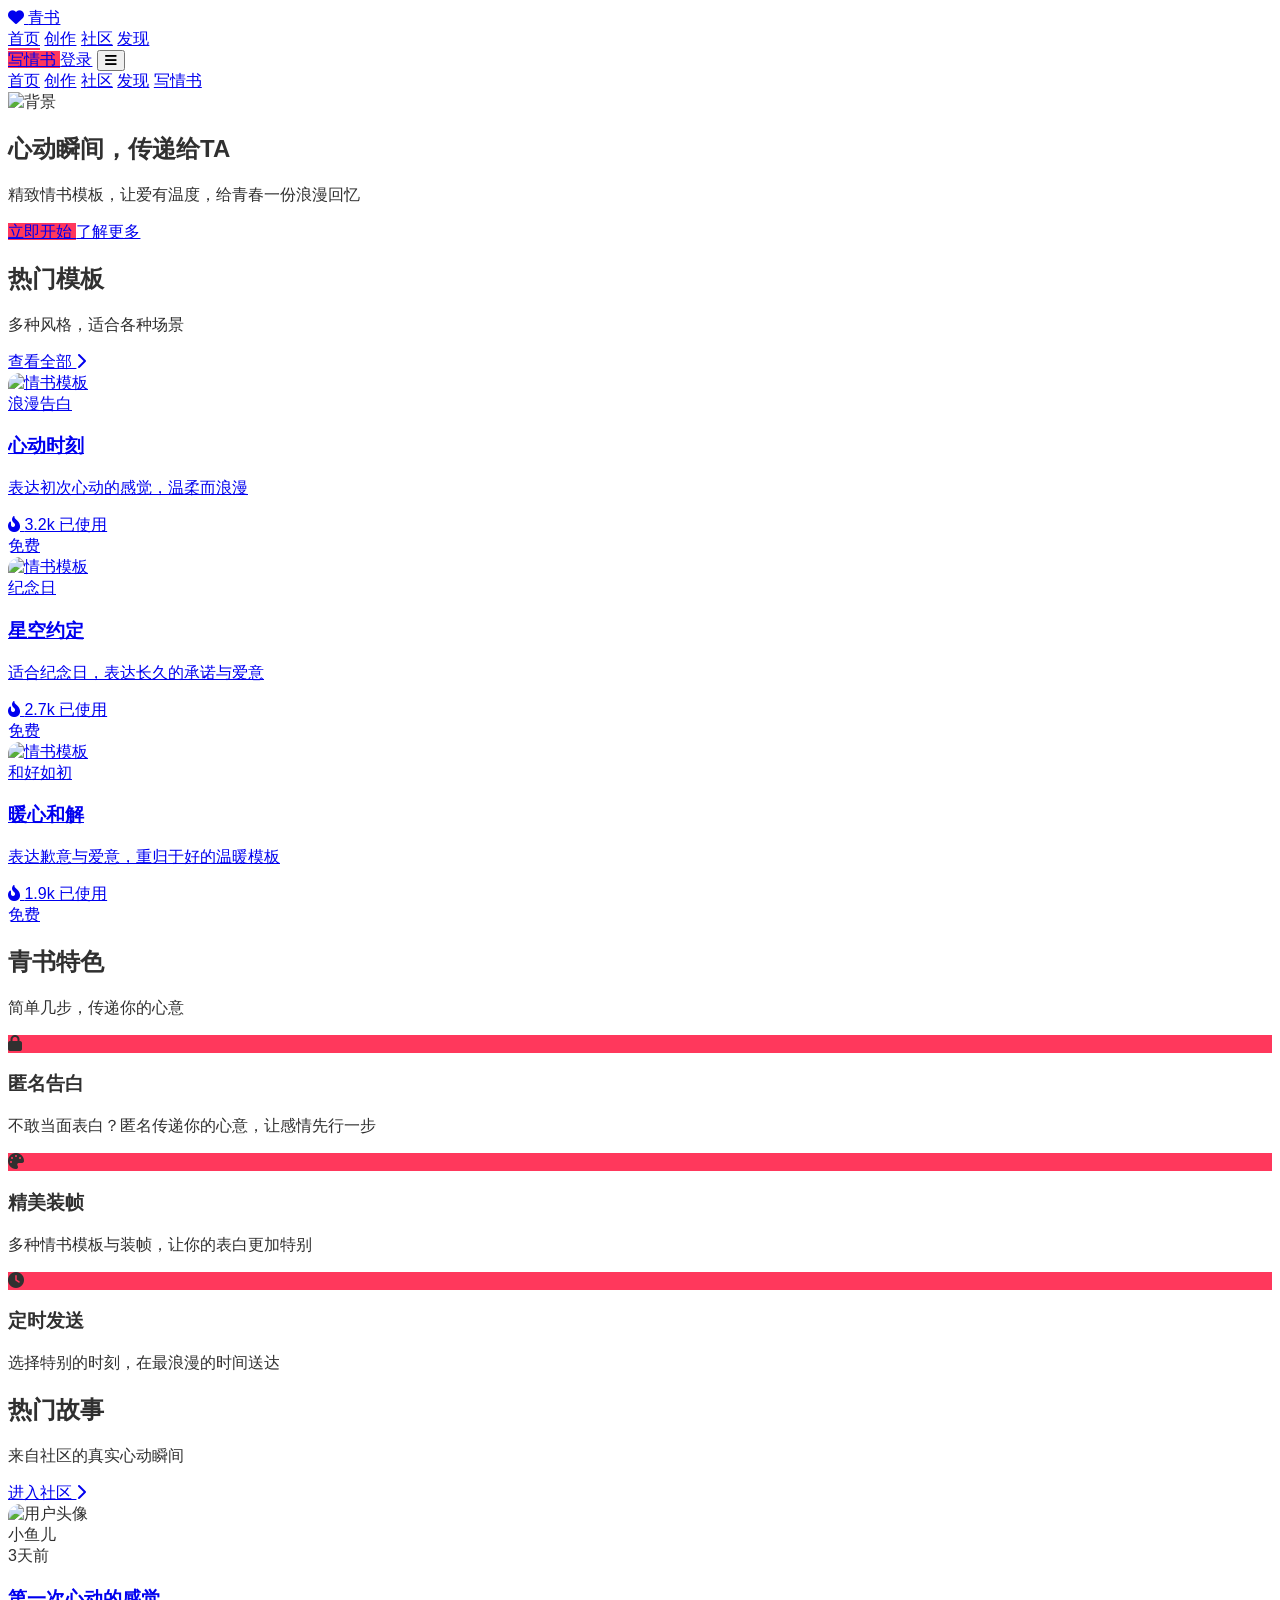
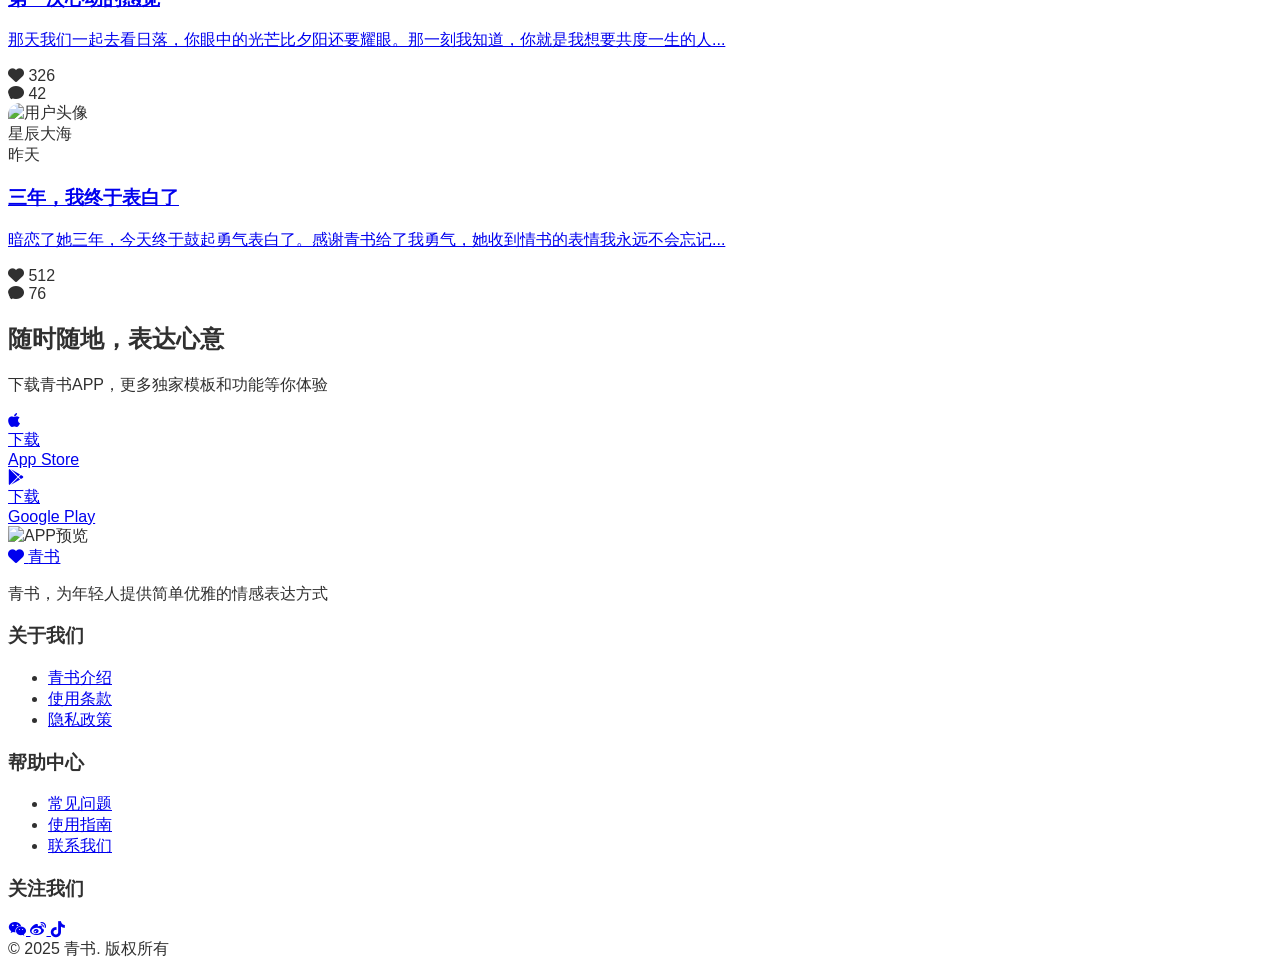
==== UI/index.html @ a6194a2e "提交UI设计" ====
<!DOCTYPE html>
<html lang="zh-CN">
<head>
    <meta charset="UTF-8">
    <meta name="viewport" content="width=device-width, initial-scale=1.0">
    <title>青书 - 传递爱与情感的平台</title>
    <!-- Tailwind CSS -->
    <script src="https://cdn.tailwindcss.com"></script>
    <script>
        tailwind.config = {
            theme: {
                extend: {
                    colors: {
                        primary: '#ff385c',
                        secondary: '#5c67ff',
                        dark: '#303030',
                        light: '#fafafa'
                    },
                    fontFamily: {
                        sans: ['PingFang SC', 'Microsoft YaHei', 'sans-serif']
                    }
                }
            }
        }
    </script>
    <!-- FontAwesome -->
    <link rel="stylesheet" href="https://cdnjs.cloudflare.com/ajax/libs/font-awesome/6.4.0/css/all.min.css">
    <style>
        body {
            font-family: 'PingFang SC', 'Microsoft YaHei', sans-serif;
            background-color: #ffffff;
            color: #303030;
        }
        .btn-primary {
            background: #ff385c;
            transition: all 0.2s ease;
        }
        .btn-primary:hover {
            background: #e6324f;
            transform: translateY(-1px);
            box-shadow: 0 4px 12px -2px rgba(255, 56, 92, 0.3);
        }
        .card {
            transition: all 0.2s ease;
            border-radius: 12px;
            overflow: hidden;
        }
        .card:hover {
            transform: translateY(-2px);
            box-shadow: 0 10px 15px -3px rgba(0, 0, 0, 0.1);
        }
        .nav-item {
            position: relative;
        }
        .nav-item::after {
            content: '';
            position: absolute;
            width: 0;
            height: 2px;
            bottom: -3px;
            left: 0;
            background-color: #ff385c;
            transition: width 0.2s ease;
        }
        .nav-item.active::after,
        .nav-item:hover::after {
            width: 100%;
        }
        @media (max-width: 640px) {
            .feature-card {
                padding: 1rem;
            }
        }
    </style>
</head>
<body>
    <!-- 导航栏 -->
    <nav class="bg-white py-3 shadow-sm sticky top-0 z-50">
        <div class="container mx-auto px-4 sm:px-6 lg:px-8 flex justify-between items-center">
            <a href="index.html" class="flex items-center gap-2">
                <span class="text-primary text-2xl"><i class="fas fa-heart"></i></span>
                <span class="font-bold text-xl text-primary">青书</span>
            </a>
            
            <div class="hidden md:flex items-center gap-8">
                <a href="index.html" class="nav-item active text-primary font-medium">首页</a>
                <a href="create.html" class="nav-item text-gray-700 hover:text-primary transition">创作</a>
                <a href="community.html" class="nav-item text-gray-700 hover:text-primary transition">社区</a>
                <a href="discovery.html" class="nav-item text-gray-700 hover:text-primary transition">发现</a>
            </div>
            
            <div class="flex items-center gap-4">
                <a href="create.html" class="btn-primary text-white px-5 py-2 rounded-full text-sm font-medium hidden md:block">
                    写情书
                </a>
                <a href="login.html" class="text-gray-700 hover:text-primary transition">登录</a>
                <button id="mobile-menu-btn" class="text-gray-700 md:hidden">
                    <i class="fas fa-bars text-xl"></i>
                </button>
            </div>
        </div>
        <!-- 移动端菜单 -->
        <div id="mobile-menu" class="md:hidden hidden bg-white border-t border-gray-100 mt-2">
            <div class="container mx-auto px-4 py-2">
                <a href="index.html" class="block py-2 text-primary font-medium">首页</a>
                <a href="create.html" class="block py-2 text-gray-700 hover:text-primary">创作</a>
                <a href="community.html" class="block py-2 text-gray-700 hover:text-primary">社区</a>
                <a href="discovery.html" class="block py-2 text-gray-700 hover:text-primary">发现</a>
                <a href="create.html" class="block py-2 text-primary font-medium">写情书</a>
            </div>
        </div>
    </nav>

    <!-- 英雄区域 -->
    <section class="relative overflow-hidden py-12 md:py-20">
        <div class="absolute inset-0 z-0">
            <div class="absolute inset-0 bg-gradient-to-r from-pink-50 to-blue-50 opacity-70"></div>
            <img src="https://images.unsplash.com/photo-1565843714144-d5a3292ae82d?q=80&w=1920&auto=format&fit=crop" 
                 alt="背景" class="w-full h-full object-cover object-center">
        </div>
        
        <div class="container mx-auto px-4 sm:px-6 lg:px-8 relative z-10">
            <div class="max-w-2xl mx-auto text-center">
                <h1 class="text-3xl md:text-4xl font-bold mb-4 leading-tight">
                    <span class="text-primary">心动</span>瞬间，<span class="text-primary">传递</span>给TA
                </h1>
                <p class="text-lg mb-6 text-gray-700">精致情书模板，让爱有温度，给青春一份浪漫回忆</p>
                <div class="flex flex-col sm:flex-row gap-3 justify-center">
                    <a href="create.html" class="btn-primary text-white px-6 py-3 rounded-full text-base font-medium shadow-md">
                        立即开始
                    </a>
                    <a href="#features" class="bg-white text-primary border border-primary px-6 py-3 rounded-full text-base font-medium shadow-sm">
                        了解更多
                    </a>
                </div>
            </div>
        </div>
    </section>

    <!-- 热门模板 -->
    <section class="py-12 bg-white">
        <div class="container mx-auto px-4 sm:px-6 lg:px-8">
            <div class="flex justify-between items-end mb-6">
                <div>
                    <h2 class="text-2xl font-bold">热门模板</h2>
                    <p class="text-gray-500 mt-1">多种风格，适合各种场景</p>
                </div>
                <a href="templates.html" class="text-primary hover:underline flex items-center text-sm">
                    查看全部 <i class="fas fa-chevron-right ml-1 text-xs"></i>
                </a>
            </div>
            
            <div class="grid grid-cols-1 sm:grid-cols-2 lg:grid-cols-3 gap-5">
                <!-- 模板卡片1 -->
                <div class="card bg-white shadow">
                    <a href="create.html" class="block">
                        <div class="relative h-48 sm:h-52">
                            <img src="https://images.unsplash.com/photo-1518199266791-5375a83190b7?q=80&w=800&auto=format&fit=crop" 
                                alt="情书模板" class="w-full h-full object-cover">
                            <div class="absolute inset-0 bg-gradient-to-t from-black/60 to-transparent flex items-end">
                                <div class="p-4 text-white">
                                    <span class="bg-primary/80 text-white text-xs px-2 py-1 rounded-full">浪漫告白</span>
                                    <h3 class="text-xl font-bold mt-2">心动时刻</h3>
                                </div>
                            </div>
                        </div>
                        <div class="p-4">
                            <p class="text-gray-500 text-sm">表达初次心动的感觉，温柔而浪漫</p>
                            <div class="flex justify-between items-center mt-3">
                                <div class="flex items-center text-xs text-gray-400">
                                    <i class="fas fa-fire-alt mr-1 text-orange-400"></i>
                                    <span>3.2k 已使用</span>
                                </div>
                                <span class="text-primary font-medium">免费</span>
                            </div>
                        </div>
                    </a>
                </div>
                
                <!-- 模板卡片2 -->
                <div class="card bg-white shadow">
                    <a href="create.html" class="block">
                        <div class="relative h-48 sm:h-52">
                            <img src="https://images.unsplash.com/photo-1530103862676-de8c9debad1d?q=80&w=800&auto=format&fit=crop" 
                                alt="情书模板" class="w-full h-full object-cover">
                            <div class="absolute inset-0 bg-gradient-to-t from-black/60 to-transparent flex items-end">
                                <div class="p-4 text-white">
                                    <span class="bg-secondary/80 text-white text-xs px-2 py-1 rounded-full">纪念日</span>
                                    <h3 class="text-xl font-bold mt-2">星空约定</h3>
                                </div>
                            </div>
                        </div>
                        <div class="p-4">
                            <p class="text-gray-500 text-sm">适合纪念日，表达长久的承诺与爱意</p>
                            <div class="flex justify-between items-center mt-3">
                                <div class="flex items-center text-xs text-gray-400">
                                    <i class="fas fa-fire-alt mr-1 text-orange-400"></i>
                                    <span>2.7k 已使用</span>
                                </div>
                                <span class="text-primary font-medium">免费</span>
                            </div>
                        </div>
                    </a>
                </div>
                
                <!-- 模板卡片3 -->
                <div class="card bg-white shadow">
                    <a href="create.html" class="block">
                        <div class="relative h-48 sm:h-52">
                            <img src="https://images.unsplash.com/photo-1579208575657-c595a05383b7?q=80&w=800&auto=format&fit=crop" 
                                alt="情书模板" class="w-full h-full object-cover">
                            <div class="absolute inset-0 bg-gradient-to-t from-black/60 to-transparent flex items-end">
                                <div class="p-4 text-white">
                                    <span class="bg-blue-500/80 text-white text-xs px-2 py-1 rounded-full">和好如初</span>
                                    <h3 class="text-xl font-bold mt-2">暖心和解</h3>
                                </div>
                            </div>
                        </div>
                        <div class="p-4">
                            <p class="text-gray-500 text-sm">表达歉意与爱意，重归于好的温暖模板</p>
                            <div class="flex justify-between items-center mt-3">
                                <div class="flex items-center text-xs text-gray-400">
                                    <i class="fas fa-fire-alt mr-1 text-orange-400"></i>
                                    <span>1.9k 已使用</span>
                                </div>
                                <span class="text-primary font-medium">免费</span>
                            </div>
                        </div>
                    </a>
                </div>
            </div>
        </div>
    </section>

    <!-- 功能特色 -->
    <section id="features" class="py-12 bg-gray-50">
        <div class="container mx-auto px-4 sm:px-6 lg:px-8">
            <div class="text-center mb-10">
                <h2 class="text-2xl font-bold">青书特色</h2>
                <p class="text-gray-500 mt-1">简单几步，传递你的心意</p>
            </div>
            
            <div class="grid grid-cols-1 md:grid-cols-3 gap-5">
                <div class="feature-card bg-white p-5 rounded-xl shadow-sm flex flex-col items-center text-center">
                    <div class="w-12 h-12 btn-primary rounded-full flex items-center justify-center mb-4">
                        <i class="fas fa-lock text-white text-lg"></i>
                    </div>
                    <h3 class="text-lg font-bold mb-2">匿名告白</h3>
                    <p class="text-gray-600">不敢当面表白？匿名传递你的心意，让感情先行一步</p>
                </div>
                
                <div class="feature-card bg-white p-5 rounded-xl shadow-sm flex flex-col items-center text-center">
                    <div class="w-12 h-12 btn-primary rounded-full flex items-center justify-center mb-4">
                        <i class="fas fa-palette text-white text-lg"></i>
                    </div>
                    <h3 class="text-lg font-bold mb-2">精美装帧</h3>
                    <p class="text-gray-600">多种情书模板与装帧，让你的表白更加特别</p>
                </div>
                
                <div class="feature-card bg-white p-5 rounded-xl shadow-sm flex flex-col items-center text-center">
                    <div class="w-12 h-12 btn-primary rounded-full flex items-center justify-center mb-4">
                        <i class="fas fa-clock text-white text-lg"></i>
                    </div>
                    <h3 class="text-lg font-bold mb-2">定时发送</h3>
                    <p class="text-gray-600">选择特别的时刻，在最浪漫的时间送达</p>
                </div>
            </div>
        </div>
    </section>

    <!-- 社区推荐 -->
    <section class="py-12 bg-white">
        <div class="container mx-auto px-4 sm:px-6 lg:px-8">
            <div class="flex justify-between items-end mb-6">
                <div>
                    <h2 class="text-2xl font-bold">热门故事</h2>
                    <p class="text-gray-500 mt-1">来自社区的真实心动瞬间</p>
                </div>
                <a href="community.html" class="text-primary hover:underline flex items-center text-sm">
                    进入社区 <i class="fas fa-chevron-right ml-1 text-xs"></i>
                </a>
            </div>
            
            <div class="grid grid-cols-1 md:grid-cols-2 gap-5">
                <!-- 故事卡片1 -->
                <div class="card bg-white shadow p-5">
                    <div class="flex items-center mb-4">
                        <img src="https://randomuser.me/api/portraits/women/32.jpg" alt="用户头像" class="w-10 h-10 rounded-full">
                        <div class="ml-3">
                            <div class="font-medium">小鱼儿</div>
                            <div class="text-xs text-gray-500">3天前</div>
                        </div>
                    </div>
                    <a href="community.html" class="block">
                        <h3 class="text-lg font-bold mb-2">第一次心动的感觉</h3>
                        <p class="text-gray-600 mb-3 line-clamp-2">那天我们一起去看日落，你眼中的光芒比夕阳还要耀眼。那一刻我知道，你就是我想要共度一生的人...</p>
                    </a>
                    <div class="flex items-center text-sm text-gray-500">
                        <div class="flex items-center mr-4">
                            <i class="fas fa-heart text-primary mr-1"></i>
                            <span>326</span>
                        </div>
                        <div class="flex items-center">
                            <i class="fas fa-comment text-gray-400 mr-1"></i>
                            <span>42</span>
                        </div>
                    </div>
                </div>
                
                <!-- 故事卡片2 -->
                <div class="card bg-white shadow p-5">
                    <div class="flex items-center mb-4">
                        <img src="https://randomuser.me/api/portraits/men/45.jpg" alt="用户头像" class="w-10 h-10 rounded-full">
                        <div class="ml-3">
                            <div class="font-medium">星辰大海</div>
                            <div class="text-xs text-gray-500">昨天</div>
                        </div>
                    </div>
                    <a href="community.html" class="block">
                        <h3 class="text-lg font-bold mb-2">三年，我终于表白了</h3>
                        <p class="text-gray-600 mb-3 line-clamp-2">暗恋了她三年，今天终于鼓起勇气表白了。感谢青书给了我勇气，她收到情书的表情我永远不会忘记...</p>
                    </a>
                    <div class="flex items-center text-sm text-gray-500">
                        <div class="flex items-center mr-4">
                            <i class="fas fa-heart text-primary mr-1"></i>
                            <span>512</span>
                        </div>
                        <div class="flex items-center">
                            <i class="fas fa-comment text-gray-400 mr-1"></i>
                            <span>76</span>
                        </div>
                    </div>
                </div>
            </div>
        </div>
    </section>

    <!-- 下载APP区域 -->
    <section class="py-10 bg-gray-50">
        <div class="container mx-auto px-4 sm:px-6 lg:px-8">
            <div class="flex flex-col md:flex-row items-center justify-between">
                <div class="md:w-1/2 mb-8 md:mb-0">
                    <h2 class="text-2xl font-bold mb-3">随时随地，表达心意</h2>
                    <p class="text-gray-700 mb-5">下载青书APP，更多独家模板和功能等你体验</p>
                    <div class="flex flex-wrap gap-3">
                        <a href="#" class="bg-black text-white px-5 py-2 rounded-xl flex items-center">
                            <i class="fab fa-apple text-xl mr-2"></i>
                            <div>
                                <div class="text-xs">下载</div>
                                <div class="font-medium">App Store</div>
                            </div>
                        </a>
                        <a href="#" class="bg-black text-white px-5 py-2 rounded-xl flex items-center">
                            <i class="fab fa-google-play text-xl mr-2"></i>
                            <div>
                                <div class="text-xs">下载</div>
                                <div class="font-medium">Google Play</div>
                            </div>
                        </a>
                    </div>
                </div>
                <div class="md:w-1/2 flex justify-center md:justify-end">
                    <img src="https://i.imgur.com/JVLZKyh.png" alt="APP预览" class="w-56 rounded-xl shadow-lg">
                </div>
            </div>
        </div>
    </section>

    <!-- 页脚 -->
    <footer class="bg-white py-8 border-t border-gray-100">
        <div class="container mx-auto px-4 sm:px-6 lg:px-8">
            <div class="flex flex-col md:flex-row justify-between">
                <div class="mb-6 md:mb-0">
                    <a href="index.html" class="flex items-center gap-2 mb-4">
                        <span class="text-primary text-2xl"><i class="fas fa-heart"></i></span>
                        <span class="font-bold text-xl text-primary">青书</span>
                    </a>
                    <p class="text-gray-500 max-w-xs">青书，为年轻人提供简单优雅的情感表达方式</p>
                </div>
                <div class="grid grid-cols-2 md:grid-cols-3 gap-8">
                    <div>
                        <h3 class="font-bold mb-3">关于我们</h3>
                        <ul class="space-y-2">
                            <li><a href="#" class="text-gray-500 hover:text-primary">青书介绍</a></li>
                            <li><a href="#" class="text-gray-500 hover:text-primary">使用条款</a></li>
                            <li><a href="#" class="text-gray-500 hover:text-primary">隐私政策</a></li>
                        </ul>
                    </div>
                    <div>
                        <h3 class="font-bold mb-3">帮助中心</h3>
                        <ul class="space-y-2">
                            <li><a href="#" class="text-gray-500 hover:text-primary">常见问题</a></li>
                            <li><a href="#" class="text-gray-500 hover:text-primary">使用指南</a></li>
                            <li><a href="#" class="text-gray-500 hover:text-primary">联系我们</a></li>
                        </ul>
                    </div>
                    <div>
                        <h3 class="font-bold mb-3">关注我们</h3>
                        <div class="flex space-x-3">
                            <a href="#" class="text-gray-400 hover:text-primary text-xl">
                                <i class="fab fa-weixin"></i>
                            </a>
                            <a href="#" class="text-gray-400 hover:text-primary text-xl">
                                <i class="fab fa-weibo"></i>
                            </a>
                            <a href="#" class="text-gray-400 hover:text-primary text-xl">
                                <i class="fab fa-tiktok"></i>
                            </a>
                        </div>
                    </div>
                </div>
            </div>
            <div class="border-t border-gray-100 mt-8 pt-6 text-center text-gray-500 text-sm">
                &copy; 2025 青书. 版权所有
            </div>
        </div>
    </footer>

    <!-- JavaScript -->
    <script>
        // 移动端菜单控制
        document.getElementById('mobile-menu-btn').addEventListener('click', function() {
            const mobileMenu = document.getElementById('mobile-menu');
            mobileMenu.classList.toggle('hidden');
        });

        // 确保所有链接可以点击
        document.addEventListener('DOMContentLoaded', function() {
            // 通过事件委托处理点击事件
            document.body.addEventListener('click', function(e) {
                let target = e.target;
                
                // 查找最近的a标签父元素
                while (target && target !== document && target.tagName !== 'A') {
                    target = target.parentNode;
                }
                
                // 如果找到a标签，并且href不为空
                if (target && target.tagName === 'A' && target.getAttribute('href')) {
                    const href = target.getAttribute('href');
                    if (href && href !== '#' && !href.startsWith('javascript')) {
                        window.location.href = href;
                    }
                }
            });
        });
    </script>
</body>
</html>
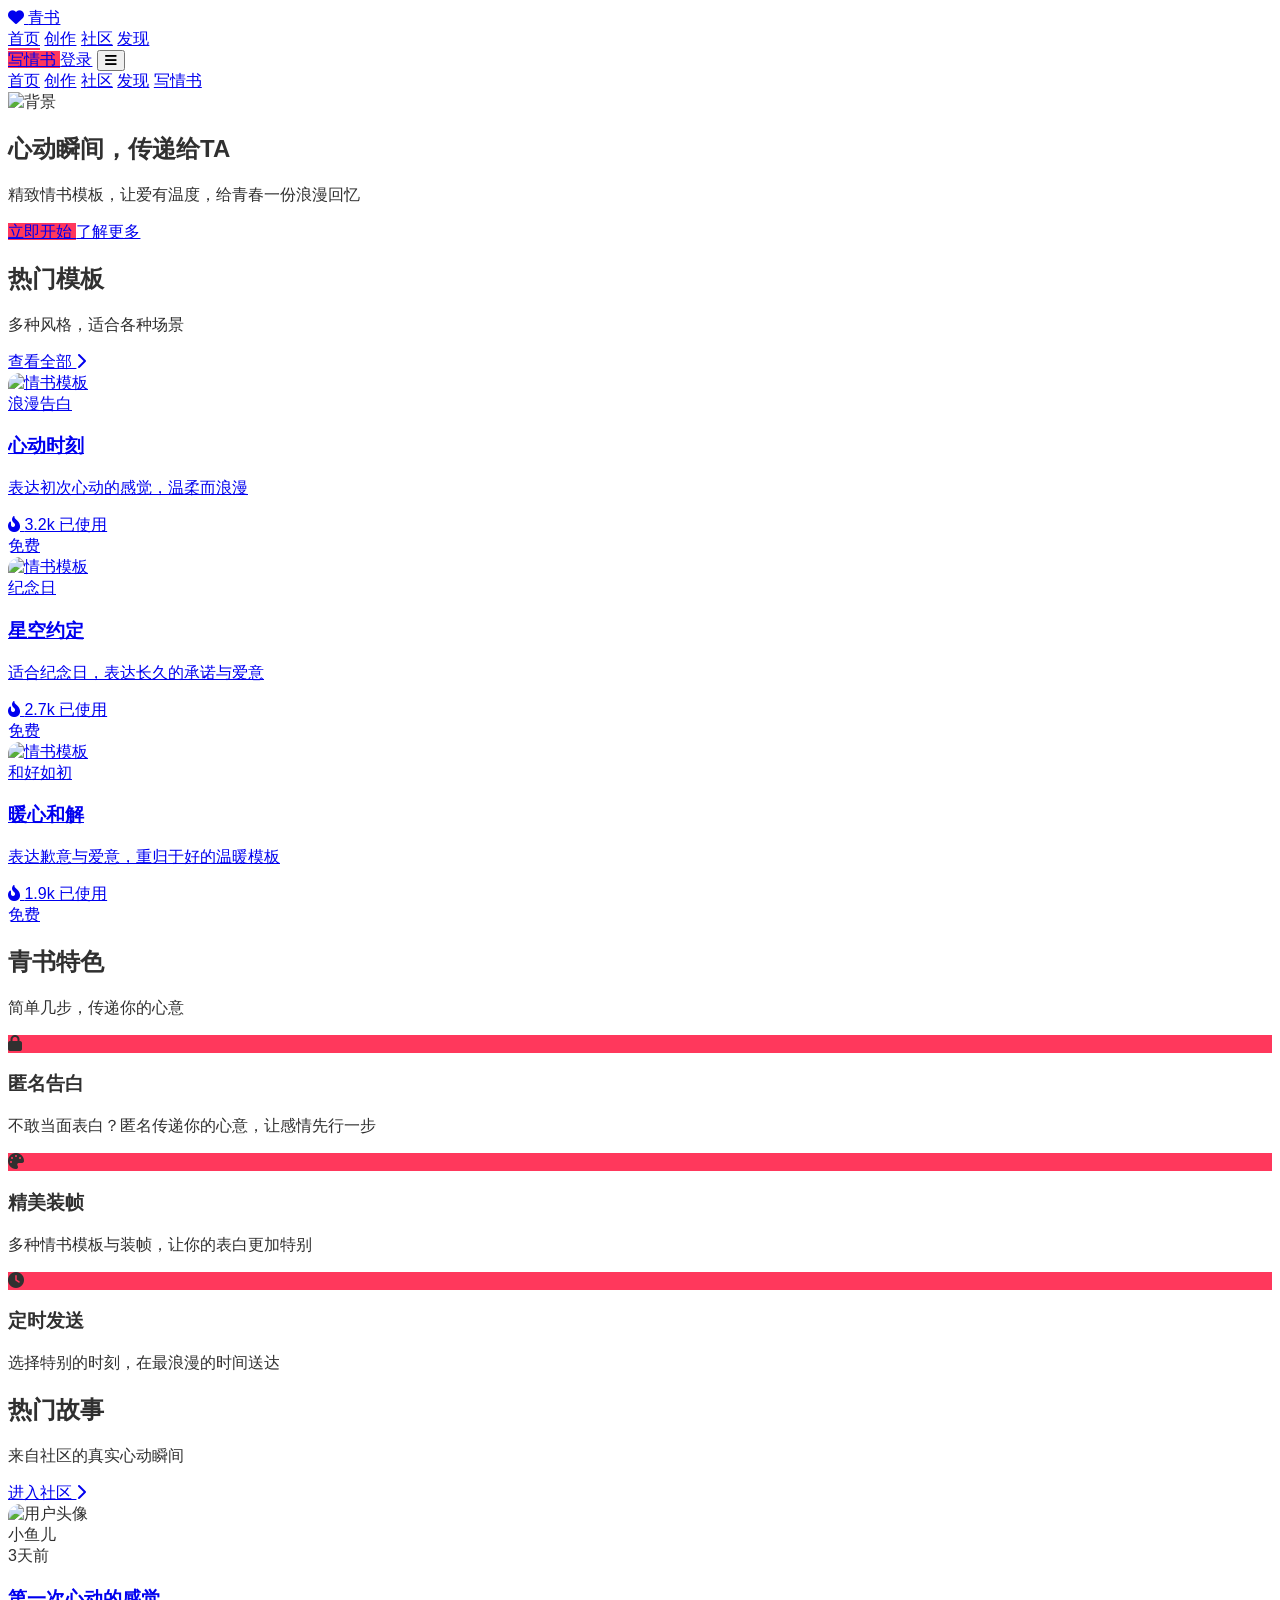
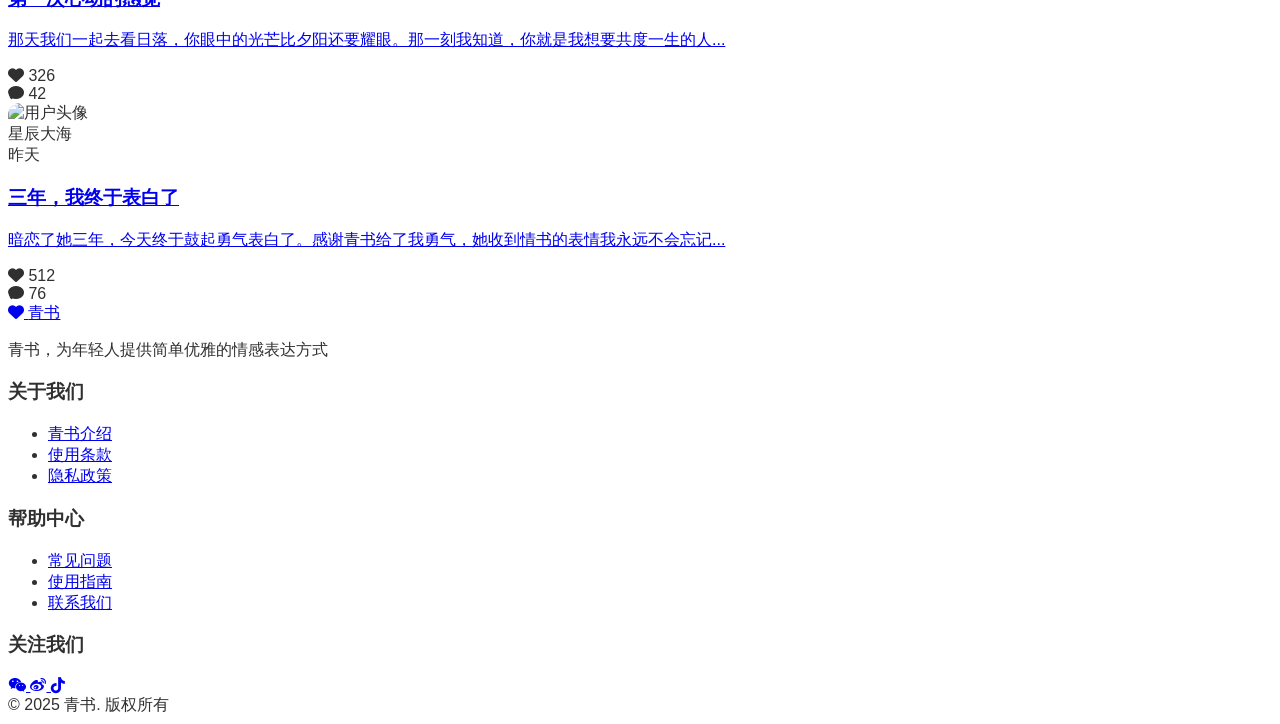
==== commit 815ba9a1: "add 更改UI" ====
--- a/UI/index.html
+++ b/UI/index.html
@@ -1,5 +1,6 @@
 <!DOCTYPE html>
 <html lang="zh-CN">
+
 <head>
     <meta charset="UTF-8">
     <meta name="viewport" content="width=device-width, initial-scale=1.0">
@@ -31,27 +32,33 @@
             background-color: #ffffff;
             color: #303030;
         }
+
         .btn-primary {
             background: #ff385c;
             transition: all 0.2s ease;
         }
+
         .btn-primary:hover {
             background: #e6324f;
             transform: translateY(-1px);
             box-shadow: 0 4px 12px -2px rgba(255, 56, 92, 0.3);
         }
+
         .card {
             transition: all 0.2s ease;
             border-radius: 12px;
             overflow: hidden;
         }
+
         .card:hover {
             transform: translateY(-2px);
             box-shadow: 0 10px 15px -3px rgba(0, 0, 0, 0.1);
         }
+
         .nav-item {
             position: relative;
         }
+
         .nav-item::after {
             content: '';
             position: absolute;
@@ -62,10 +69,12 @@
             background-color: #ff385c;
             transition: width 0.2s ease;
         }
+
         .nav-item.active::after,
         .nav-item:hover::after {
             width: 100%;
         }
+
         @media (max-width: 640px) {
             .feature-card {
                 padding: 1rem;
@@ -73,6 +82,7 @@
         }
     </style>
 </head>
+
 <body>
     <!-- 导航栏 -->
     <nav class="bg-white py-3 shadow-sm sticky top-0 z-50">
@@ -81,16 +91,17 @@
                 <span class="text-primary text-2xl"><i class="fas fa-heart"></i></span>
                 <span class="font-bold text-xl text-primary">青书</span>
             </a>
-            
+
             <div class="hidden md:flex items-center gap-8">
                 <a href="index.html" class="nav-item active text-primary font-medium">首页</a>
                 <a href="create.html" class="nav-item text-gray-700 hover:text-primary transition">创作</a>
                 <a href="community.html" class="nav-item text-gray-700 hover:text-primary transition">社区</a>
                 <a href="discovery.html" class="nav-item text-gray-700 hover:text-primary transition">发现</a>
             </div>
-            
+
             <div class="flex items-center gap-4">
-                <a href="create.html" class="btn-primary text-white px-5 py-2 rounded-full text-sm font-medium hidden md:block">
+                <a href="create.html"
+                    class="btn-primary text-white px-5 py-2 rounded-full text-sm font-medium hidden md:block">
                     写情书
                 </a>
                 <a href="login.html" class="text-gray-700 hover:text-primary transition">登录</a>
@@ -115,10 +126,10 @@
     <section class="relative overflow-hidden py-12 md:py-20">
         <div class="absolute inset-0 z-0">
             <div class="absolute inset-0 bg-gradient-to-r from-pink-50 to-blue-50 opacity-70"></div>
-            <img src="https://images.unsplash.com/photo-1565843714144-d5a3292ae82d?q=80&w=1920&auto=format&fit=crop" 
-                 alt="背景" class="w-full h-full object-cover object-center">
-        </div>
-        
+            <img src="https://images.unsplash.com/photo-1565843714144-d5a3292ae82d?q=80&w=1920&auto=format&fit=crop"
+                alt="背景" class="w-full h-full object-cover object-center">
+        </div>
+
         <div class="container mx-auto px-4 sm:px-6 lg:px-8 relative z-10">
             <div class="max-w-2xl mx-auto text-center">
                 <h1 class="text-3xl md:text-4xl font-bold mb-4 leading-tight">
@@ -126,10 +137,12 @@
                 </h1>
                 <p class="text-lg mb-6 text-gray-700">精致情书模板，让爱有温度，给青春一份浪漫回忆</p>
                 <div class="flex flex-col sm:flex-row gap-3 justify-center">
-                    <a href="create.html" class="btn-primary text-white px-6 py-3 rounded-full text-base font-medium shadow-md">
+                    <a href="create.html"
+                        class="btn-primary text-white px-6 py-3 rounded-full text-base font-medium shadow-md">
                         立即开始
                     </a>
-                    <a href="#features" class="bg-white text-primary border border-primary px-6 py-3 rounded-full text-base font-medium shadow-sm">
+                    <a href="#features"
+                        class="bg-white text-primary border border-primary px-6 py-3 rounded-full text-base font-medium shadow-sm">
                         了解更多
                     </a>
                 </div>
@@ -149,13 +162,13 @@
                     查看全部 <i class="fas fa-chevron-right ml-1 text-xs"></i>
                 </a>
             </div>
-            
+
             <div class="grid grid-cols-1 sm:grid-cols-2 lg:grid-cols-3 gap-5">
                 <!-- 模板卡片1 -->
                 <div class="card bg-white shadow">
                     <a href="create.html" class="block">
                         <div class="relative h-48 sm:h-52">
-                            <img src="https://images.unsplash.com/photo-1518199266791-5375a83190b7?q=80&w=800&auto=format&fit=crop" 
+                            <img src="https://images.unsplash.com/photo-1518199266791-5375a83190b7?q=80&w=800&auto=format&fit=crop"
                                 alt="情书模板" class="w-full h-full object-cover">
                             <div class="absolute inset-0 bg-gradient-to-t from-black/60 to-transparent flex items-end">
                                 <div class="p-4 text-white">
@@ -176,12 +189,12 @@
                         </div>
                     </a>
                 </div>
-                
+
                 <!-- 模板卡片2 -->
                 <div class="card bg-white shadow">
                     <a href="create.html" class="block">
                         <div class="relative h-48 sm:h-52">
-                            <img src="https://images.unsplash.com/photo-1530103862676-de8c9debad1d?q=80&w=800&auto=format&fit=crop" 
+                            <img src="https://images.unsplash.com/photo-1530103862676-de8c9debad1d?q=80&w=800&auto=format&fit=crop"
                                 alt="情书模板" class="w-full h-full object-cover">
                             <div class="absolute inset-0 bg-gradient-to-t from-black/60 to-transparent flex items-end">
                                 <div class="p-4 text-white">
@@ -202,12 +215,12 @@
                         </div>
                     </a>
                 </div>
-                
+
                 <!-- 模板卡片3 -->
                 <div class="card bg-white shadow">
                     <a href="create.html" class="block">
                         <div class="relative h-48 sm:h-52">
-                            <img src="https://images.unsplash.com/photo-1579208575657-c595a05383b7?q=80&w=800&auto=format&fit=crop" 
+                            <img src="https://images.unsplash.com/photo-1579208575657-c595a05383b7?q=80&w=800&auto=format&fit=crop"
                                 alt="情书模板" class="w-full h-full object-cover">
                             <div class="absolute inset-0 bg-gradient-to-t from-black/60 to-transparent flex items-end">
                                 <div class="p-4 text-white">
@@ -239,7 +252,7 @@
                 <h2 class="text-2xl font-bold">青书特色</h2>
                 <p class="text-gray-500 mt-1">简单几步，传递你的心意</p>
             </div>
-            
+
             <div class="grid grid-cols-1 md:grid-cols-3 gap-5">
                 <div class="feature-card bg-white p-5 rounded-xl shadow-sm flex flex-col items-center text-center">
                     <div class="w-12 h-12 btn-primary rounded-full flex items-center justify-center mb-4">
@@ -248,7 +261,7 @@
                     <h3 class="text-lg font-bold mb-2">匿名告白</h3>
                     <p class="text-gray-600">不敢当面表白？匿名传递你的心意，让感情先行一步</p>
                 </div>
-                
+
                 <div class="feature-card bg-white p-5 rounded-xl shadow-sm flex flex-col items-center text-center">
                     <div class="w-12 h-12 btn-primary rounded-full flex items-center justify-center mb-4">
                         <i class="fas fa-palette text-white text-lg"></i>
@@ -256,7 +269,7 @@
                     <h3 class="text-lg font-bold mb-2">精美装帧</h3>
                     <p class="text-gray-600">多种情书模板与装帧，让你的表白更加特别</p>
                 </div>
-                
+
                 <div class="feature-card bg-white p-5 rounded-xl shadow-sm flex flex-col items-center text-center">
                     <div class="w-12 h-12 btn-primary rounded-full flex items-center justify-center mb-4">
                         <i class="fas fa-clock text-white text-lg"></i>
@@ -280,12 +293,13 @@
                     进入社区 <i class="fas fa-chevron-right ml-1 text-xs"></i>
                 </a>
             </div>
-            
+
             <div class="grid grid-cols-1 md:grid-cols-2 gap-5">
                 <!-- 故事卡片1 -->
                 <div class="card bg-white shadow p-5">
                     <div class="flex items-center mb-4">
-                        <img src="https://randomuser.me/api/portraits/women/32.jpg" alt="用户头像" class="w-10 h-10 rounded-full">
+                        <img src="https://randomuser.me/api/portraits/women/32.jpg" alt="用户头像"
+                            class="w-10 h-10 rounded-full">
                         <div class="ml-3">
                             <div class="font-medium">小鱼儿</div>
                             <div class="text-xs text-gray-500">3天前</div>
@@ -306,11 +320,12 @@
                         </div>
                     </div>
                 </div>
-                
+
                 <!-- 故事卡片2 -->
                 <div class="card bg-white shadow p-5">
                     <div class="flex items-center mb-4">
-                        <img src="https://randomuser.me/api/portraits/men/45.jpg" alt="用户头像" class="w-10 h-10 rounded-full">
+                        <img src="https://randomuser.me/api/portraits/men/45.jpg" alt="用户头像"
+                            class="w-10 h-10 rounded-full">
                         <div class="ml-3">
                             <div class="font-medium">星辰大海</div>
                             <div class="text-xs text-gray-500">昨天</div>
@@ -330,37 +345,6 @@
                             <span>76</span>
                         </div>
                     </div>
-                </div>
-            </div>
-        </div>
-    </section>
-
-    <!-- 下载APP区域 -->
-    <section class="py-10 bg-gray-50">
-        <div class="container mx-auto px-4 sm:px-6 lg:px-8">
-            <div class="flex flex-col md:flex-row items-center justify-between">
-                <div class="md:w-1/2 mb-8 md:mb-0">
-                    <h2 class="text-2xl font-bold mb-3">随时随地，表达心意</h2>
-                    <p class="text-gray-700 mb-5">下载青书APP，更多独家模板和功能等你体验</p>
-                    <div class="flex flex-wrap gap-3">
-                        <a href="#" class="bg-black text-white px-5 py-2 rounded-xl flex items-center">
-                            <i class="fab fa-apple text-xl mr-2"></i>
-                            <div>
-                                <div class="text-xs">下载</div>
-                                <div class="font-medium">App Store</div>
-                            </div>
-                        </a>
-                        <a href="#" class="bg-black text-white px-5 py-2 rounded-xl flex items-center">
-                            <i class="fab fa-google-play text-xl mr-2"></i>
-                            <div>
-                                <div class="text-xs">下载</div>
-                                <div class="font-medium">Google Play</div>
-                            </div>
-                        </a>
-                    </div>
-                </div>
-                <div class="md:w-1/2 flex justify-center md:justify-end">
-                    <img src="https://i.imgur.com/JVLZKyh.png" alt="APP预览" class="w-56 rounded-xl shadow-lg">
                 </div>
             </div>
         </div>
@@ -419,22 +403,22 @@
     <!-- JavaScript -->
     <script>
         // 移动端菜单控制
-        document.getElementById('mobile-menu-btn').addEventListener('click', function() {
+        document.getElementById('mobile-menu-btn').addEventListener('click', function () {
             const mobileMenu = document.getElementById('mobile-menu');
             mobileMenu.classList.toggle('hidden');
         });
 
         // 确保所有链接可以点击
-        document.addEventListener('DOMContentLoaded', function() {
+        document.addEventListener('DOMContentLoaded', function () {
             // 通过事件委托处理点击事件
-            document.body.addEventListener('click', function(e) {
+            document.body.addEventListener('click', function (e) {
                 let target = e.target;
-                
+
                 // 查找最近的a标签父元素
                 while (target && target !== document && target.tagName !== 'A') {
                     target = target.parentNode;
                 }
-                
+
                 // 如果找到a标签，并且href不为空
                 if (target && target.tagName === 'A' && target.getAttribute('href')) {
                     const href = target.getAttribute('href');
@@ -446,4 +430,5 @@
         });
     </script>
 </body>
-</html> +
+</html>
